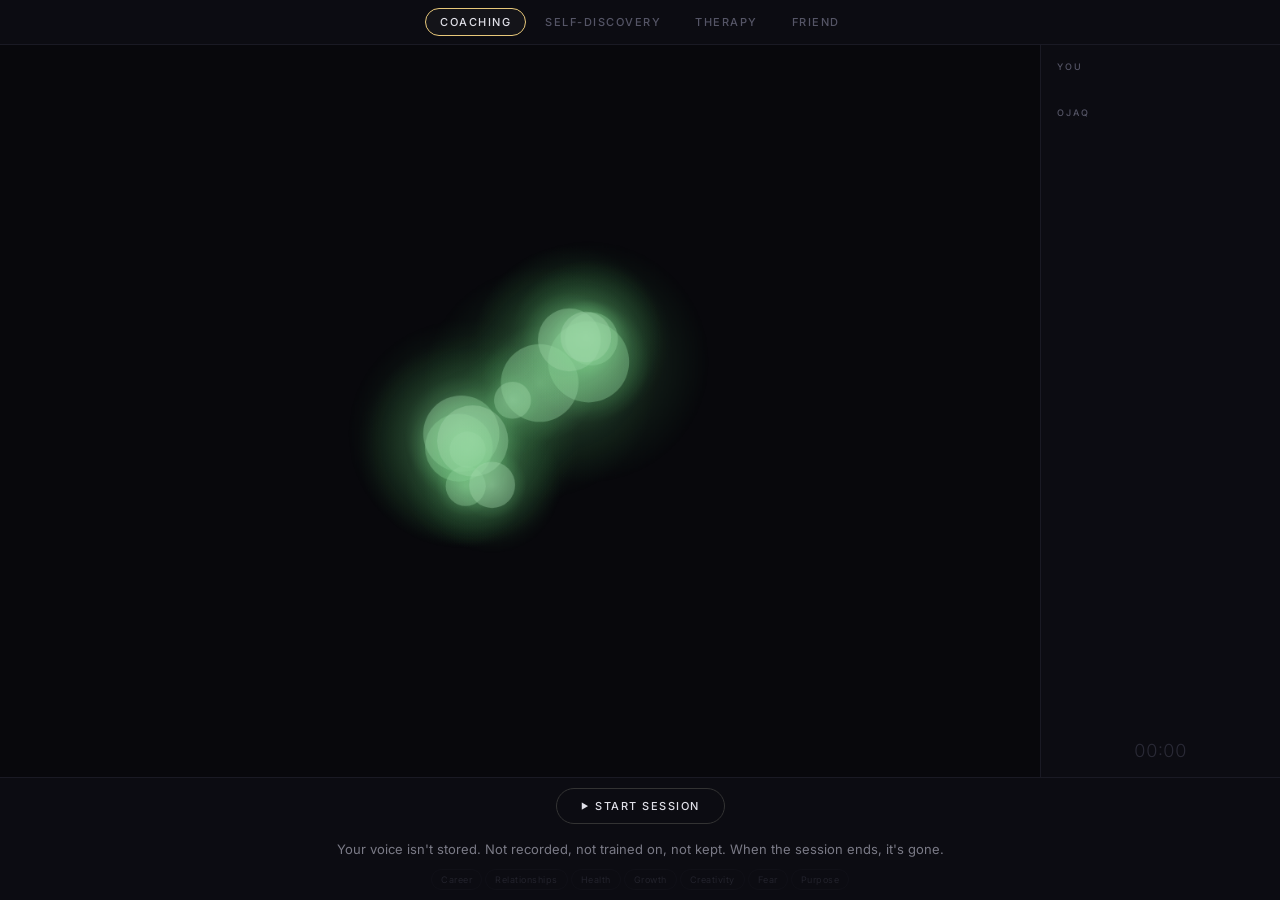
==== playground/index.html @ 4ed0b18f "Final launch fixes: clean UI, i18n, mobile orbs Fix 1: Remove clinical emotion labels (ALERT, INSIGH" ====
<!DOCTYPE html>
<html lang="en">
<head>
<meta charset="utf-8">
<meta name="viewport" content="width=device-width, initial-scale=1">
<title>Ojaq</title>
<link rel="stylesheet" href="style.css">
<link rel="icon" href="data:,">
</head>
<body>

<!-- ── framework tabs ── -->
<nav id="tabs" style="display:none"></nav>

<!-- ── main area ── -->
<main>
  <!-- ── avatar (full area) ── -->
  <div id="avatar-panel">
    <div id="avatar-wrap"><canvas id="avatar-canvas"></canvas></div>

    <!-- floating UI over avatar -->
    <div id="overlay">
      <div id="status-line">
        <span id="signal"></span>
      </div>
    </div>
  </div>

  <!-- ── sidebar ── -->
  <aside id="sidebar" style="display:none">
    <div id="transcripts">
      <div class="t-block">
        <div class="t-label">you</div>
        <div id="t-user" class="t-text"></div>
      </div>
      <div class="t-block">
        <div class="t-label">ojaq</div>
        <div id="t-model" class="t-text"></div>
      </div>
    </div>

    <!-- presence bars hidden for launch — orbs are the sole visualization
    <div id="presence-bars">
      <div class="bar" data-dim="energy"><span class="bar-label">energy</span><div class="bar-track"><div class="bar-fill"></div></div></div>
      <div class="bar" data-dim="confidence"><span class="bar-label">confidence</span><div class="bar-track"><div class="bar-fill"></div></div></div>
      <div class="bar" data-dim="resistance"><span class="bar-label">resistance</span><div class="bar-track"><div class="bar-fill"></div></div></div>
      <div class="bar" data-dim="engagement"><span class="bar-label">engagement</span><div class="bar-track"><div class="bar-fill"></div></div></div>
      <div class="bar" data-dim="congruence"><span class="bar-label">congruence</span><div class="bar-track"><div class="bar-fill"></div></div></div>
    </div>
    -->

    <div id="timer">00:00</div>
  </aside>
</main>

<!-- ── controls ── -->
<footer id="controls" style="display:none">
  <button id="btn"><span id="btn-icon">&#9654;</span> <span id="btn-text">Start Session</span></button>
  <p id="trust">Your voice isn't stored. Not recorded, not trained on, not kept. When the session ends, it's gone.</p>
  <div id="quick-cmds">
    <button data-cmd="[CMD:focus:career]">Career</button>
    <button data-cmd="[CMD:focus:relationships]">Relationships</button>
    <button data-cmd="[CMD:focus:health]">Health</button>
    <button data-cmd="[CMD:focus:growth]">Growth</button>
    <button data-cmd="[CMD:focus:creativity]">Creativity</button>
    <button data-cmd="[CMD:focus:fear]">Fear</button>
    <button data-cmd="[CMD:focus:purpose]">Purpose</button>
  </div>
</footer>

<!-- ── post-session reflection (hidden until session ends) ── -->
<div id="reflection" style="display:none">
  <div id="reflect-inner">
    <div id="reflect-duration"></div>
    <div id="reflect-signal"></div>
    <div id="reflect-waitlist">
      <p class="reflect-cta">Want to continue this?</p>
      <p class="reflect-sub">The mobile app is where Ojaq goes deeper. I'll email you when it's ready.</p>
      <input type="email" id="reflect-email" placeholder="your@email.com">
      <p id="reflect-wl-note"></p>
    </div>
    <div id="reflect-feedback">
      <input type="text" id="reflect-fb" placeholder="Anything you want me to know? (optional)">
    </div>
  </div>
</div>

<script type="module" src="app.js"></script>
</body>
</html>
---- playground/style.css ----
@import url('https://fonts.googleapis.com/css2?family=Inter:wght@300;400;500;600&display=swap');

* { margin: 0; padding: 0; box-sizing: border-box; }

:root {
  --bg: #08080c;
  --surface: #0c0c12;
  --border: #1a1a24;
  --text: #e0e0e8;
  --muted: #555566;
  --accent: #b8a0ff;
}

body {
  font-family: 'Inter', -apple-system, sans-serif;
  background: var(--bg);
  color: var(--text);
  height: 100vh;
  height: 100dvh;
  display: flex;
  flex-direction: column;
  overflow: hidden;
  -webkit-font-smoothing: antialiased;
  user-select: none;
  -webkit-user-select: none;
}

/* ── tabs ── */
nav#tabs {
  display: flex;
  justify-content: center;
  gap: 4px;
  padding: 8px 12px;
  background: var(--surface);
  border-bottom: 1px solid var(--border);
  overflow-x: auto;
  -webkit-overflow-scrolling: touch;
  scrollbar-width: none;
  flex-shrink: 0;
}
nav#tabs::-webkit-scrollbar { display: none; }

nav#tabs button {
  font-family: inherit;
  font-size: 11px;
  font-weight: 500;
  letter-spacing: 1.5px;
  text-transform: uppercase;
  padding: 6px 14px;
  border: 1px solid transparent;
  border-radius: 20px;
  background: none;
  color: var(--muted);
  cursor: pointer;
  transition: all 0.2s;
  white-space: nowrap;
  flex-shrink: 0;
}

nav#tabs button:hover { color: var(--text); }
nav#tabs button.active {
  color: var(--text);
  border-color: var(--border);
  background: rgba(255,255,255,0.03);
}

/* ── main layout ── */
main {
  flex: 1;
  display: flex;
  overflow: hidden;
  min-height: 0;
}

/* ── avatar panel ── */
#avatar-panel {
  flex: 1;
  position: relative;
  overflow: hidden;
}

#avatar-wrap {
  position: absolute;
  inset: 0;
  z-index: 0;
}

#avatar-canvas {
  display: block;
  width: 100% !important;
  height: 100% !important;
}

/* ── floating overlay at bottom of avatar ── */
#overlay {
  position: absolute;
  bottom: 16px;
  left: 0;
  right: 0;
  z-index: 1;
  display: flex;
  flex-direction: column;
  align-items: center;
  gap: 6px;
  pointer-events: none;
}

/* emotion badge removed — signal text is the sole overlay */

#signal {
  font-size: 11px;
  color: rgba(160, 160, 180, 0.6);
  font-style: italic;
  text-align: center;
  max-width: 360px;
  padding: 0 20px;
  line-height: 1.4;
  max-height: 32px;
  overflow: hidden;
  text-overflow: ellipsis;
  display: -webkit-box;
  -webkit-line-clamp: 2;
  -webkit-box-orient: vertical;
}

/* ── sidebar (desktop) ── */
#sidebar {
  width: 240px;
  border-left: 1px solid var(--border);
  background: var(--surface);
  padding: 16px;
  display: flex;
  flex-direction: column;
  gap: 20px;
  overflow-y: auto;
  flex-shrink: 0;
}

#transcripts { display: flex; flex-direction: column; gap: 14px; }

.t-label {
  font-size: 9px;
  font-weight: 500;
  letter-spacing: 2px;
  text-transform: uppercase;
  color: var(--muted);
  margin-bottom: 3px;
}
.t-text {
  font-size: 12px;
  line-height: 1.4;
  min-height: 18px;
  max-height: 54px;
  overflow: hidden;
  text-overflow: ellipsis;
  display: -webkit-box;
  -webkit-line-clamp: 3;
  -webkit-box-orient: vertical;
}
#t-user { color: #88aacc; }
#t-model { color: #666; font-style: italic; }

/* ── presence bars ── */
#presence-bars {
  display: flex;
  flex-direction: column;
  gap: 10px;
}

.bar { display: flex; flex-direction: column; gap: 3px; }

.bar-label {
  font-size: 8px;
  font-weight: 500;
  letter-spacing: 1.5px;
  text-transform: uppercase;
  color: var(--muted);
}

.bar-track {
  height: 3px;
  background: #111118;
  border-radius: 2px;
  overflow: hidden;
}

.bar-fill {
  height: 100%;
  width: 0%;
  border-radius: 2px;
  transition: width 0.8s cubic-bezier(0.4, 0, 0.2, 1), background 0.8s ease, box-shadow 0.8s ease;
}

#timer {
  font-size: 18px;
  font-weight: 300;
  color: #2a2a36;
  text-align: center;
  font-variant-numeric: tabular-nums;
  margin-top: auto;
}

/* ── controls ── */
#controls {
  display: flex;
  align-items: center;
  justify-content: center;
  gap: 8px;
  padding: 10px 12px;
  background: var(--surface);
  border-top: 1px solid var(--border);
  flex-wrap: wrap;
  flex-shrink: 0;
}

#btn {
  font-family: inherit;
  font-size: 11px;
  font-weight: 500;
  letter-spacing: 1.5px;
  text-transform: uppercase;
  padding: 10px 24px;
  border: 1px solid #333;
  border-radius: 40px;
  background: transparent;
  color: var(--text);
  cursor: pointer;
  transition: all 0.3s ease;
  display: flex;
  align-items: center;
  gap: 6px;
}
#btn:hover { border-color: var(--accent); color: var(--accent); }
#btn.stop { border-color: #d9534f55; color: #d9534f; }
#btn.stop:hover { border-color: #d9534f; background: #d9534f11; }
#btn:disabled { opacity: 0.3; }
#btn-icon { font-size: 8px; }

#trust {
  font-size: 13px;
  color: #7a7a86;
  text-align: center;
  margin: 8px 0 2px;
  line-height: 1.5;
  width: 100%;
}

#quick-cmds {
  display: flex;
  gap: 3px;
  flex-wrap: wrap;
  justify-content: center;
}

#quick-cmds button {
  font-family: inherit;
  font-size: 9px;
  letter-spacing: 0.5px;
  padding: 4px 9px;
  border: 1px solid var(--border);
  border-radius: 12px;
  background: none;
  color: var(--muted);
  cursor: pointer;
  transition: all 0.2s;
}

#quick-cmds button:hover { color: var(--text); border-color: var(--accent); }
#quick-cmds button:disabled { opacity: 0.3; cursor: default; }

/* ── post-session reflection ── */
#reflection {
  position: fixed;
  inset: 0;
  z-index: 50;
  display: flex;
  align-items: center;
  justify-content: center;
  background: rgba(8, 8, 12, 0.55);
  backdrop-filter: blur(4px);
  -webkit-backdrop-filter: blur(4px);
}

#reflect-inner {
  text-align: center;
  max-width: 380px;
  padding: 0 24px;
}

#reflect-duration {
  font-size: 32px;
  font-weight: 200;
  color: #555;
  margin-bottom: 20px;
  letter-spacing: 1px;
}

#reflect-signal {
  font-size: 15px;
  font-weight: 300;
  font-style: italic;
  color: rgba(200, 200, 210, 0.7);
  line-height: 1.6;
  margin-bottom: 40px;
}

.reflect-cta {
  font-size: 16px;
  font-weight: 400;
  color: var(--text);
  margin-bottom: 6px;
}

.reflect-sub {
  font-size: 13px;
  font-weight: 300;
  color: var(--muted);
  line-height: 1.5;
  margin-bottom: 16px;
}

#reflect-email {
  font-family: inherit;
  font-size: 14px;
  padding: 10px 16px;
  border-radius: 40px;
  border: 1px solid #2a2a36;
  background: rgba(12, 12, 20, 0.8);
  color: var(--text);
  width: 260px;
  outline: none;
  text-align: center;
}

#reflect-email:focus { border-color: var(--accent); }

#reflect-wl-note {
  font-size: 12px;
  color: var(--accent);
  min-height: 18px;
  margin-top: 8px;
}

#reflect-feedback {
  margin-top: 28px;
}

#reflect-fb {
  font-family: inherit;
  font-size: 12px;
  padding: 8px 14px;
  border-radius: 20px;
  border: 1px solid #1a1a24;
  background: rgba(12, 12, 20, 0.5);
  color: #666;
  width: 280px;
  outline: none;
  text-align: center;
  transition: border-color 0.2s, color 0.2s;
}

#reflect-fb:focus { border-color: #333; color: var(--text); }

/* ══════════════════════════════════════════════════════════════════════════
   MOBILE — the experience people will actually have
   ══════════════════════════════════════════════════════════════════════════ */
@media (max-width: 768px) {
  main { flex-direction: column; }

  /* Avatar fills the screen */
  #avatar-panel {
    flex: 1;
    min-height: 50vh;
  }

  /* Sidebar becomes a compact strip */
  #sidebar {
    width: 100%;
    border-left: none;
    border-top: 1px solid var(--border);
    flex-direction: row;
    gap: 12px;
    padding: 10px 12px;
    overflow-x: auto;
    overflow-y: hidden;
    flex-shrink: 0;
    max-height: 100px;
  }

  #transcripts {
    flex: 1;
    min-width: 0;
    gap: 8px;
  }

  #presence-bars {
    flex: 1;
    min-width: 120px;
    gap: 6px;
  }

  #timer { display: none; }

  .t-text {
    font-size: 11px;
    max-height: 36px;
    -webkit-line-clamp: 2;
  }

  /* Controls: big start button, scrollable topics */
  #controls {
    padding: 8px;
    gap: 6px;
  }

  #btn {
    padding: 12px 32px;
    font-size: 12px;
  }

  #quick-cmds {
    gap: 3px;
    overflow-x: auto;
    flex-wrap: nowrap;
    -webkit-overflow-scrolling: touch;
    scrollbar-width: none;
    padding-bottom: env(safe-area-inset-bottom, 0);
  }
  #quick-cmds::-webkit-scrollbar { display: none; }

  #quick-cmds button {
    flex-shrink: 0;
  }

  /* Signal text shorter on mobile */
  #signal { max-width: 280px; font-size: 10px; }

  /* Tabs scroll horizontally */
  nav#tabs { justify-content: flex-start; padding: 6px 8px; gap: 3px; }
  nav#tabs button { font-size: 10px; padding: 5px 12px; }
}

/* Extra small phones */
@media (max-width: 380px) {
  #sidebar { max-height: 80px; padding: 6px 8px; }
  #btn { padding: 10px 24px; }
  nav#tabs button { font-size: 9px; padding: 4px 10px; }
}
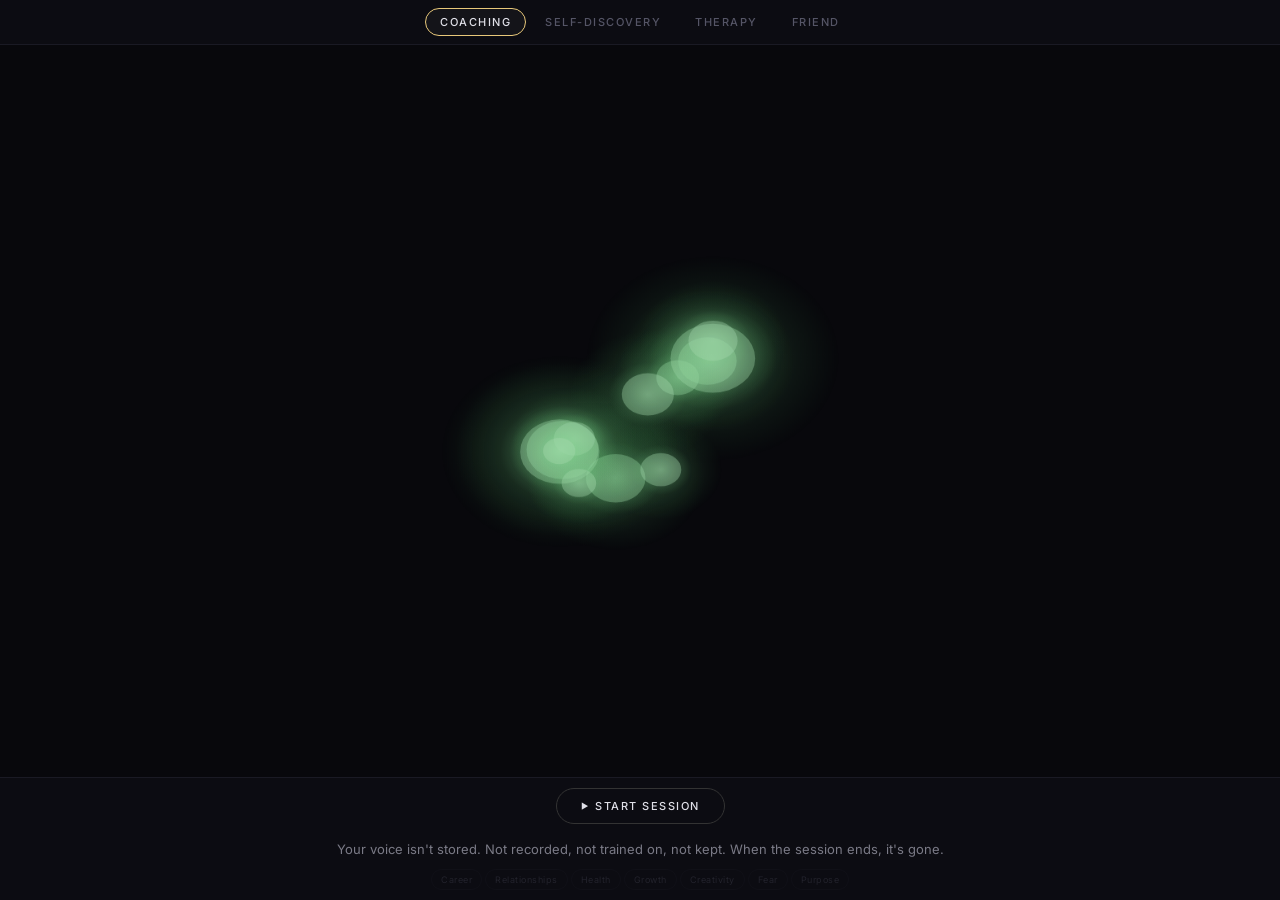
==== commit 1ffe6aec: "feat(pwa): wake lock + installable PWA for mobile - Icon generation at 5 sizes (golden ring on black" ====
--- a/playground/index.html
+++ b/playground/index.html
@@ -4,6 +4,13 @@
 <meta charset="utf-8">
 <meta name="viewport" content="width=device-width, initial-scale=1">
 <title>Ojaq</title>
+<!-- PWA -->
+<link rel="manifest" href="/playground/manifest.json">
+<meta name="theme-color" content="#08080c">
+<meta name="apple-mobile-web-app-capable" content="yes">
+<meta name="apple-mobile-web-app-status-bar-style" content="black-translucent">
+<meta name="apple-mobile-web-app-title" content="Ojaq">
+<link rel="apple-touch-icon" href="/playground/icons/192.png">
 <link rel="stylesheet" href="style.css">
 <link rel="icon" href="data:,">
 </head>
--- a/playground/style.css
+++ b/playground/style.css
@@ -123,20 +123,29 @@
   -webkit-box-orient: vertical;
 }
 
-/* ── sidebar (desktop) ── */
+/* ── sidebar → floating caption overlay (applies to mobile + desktop) ── */
 #sidebar {
-  width: 240px;
-  border-left: 1px solid var(--border);
-  background: var(--surface);
-  padding: 16px;
-  display: flex;
+  display: flex !important;
+  position: fixed;
+  bottom: 170px;                 /* desktop default — clears ~140px #controls bar with ~30px margin; mobile overrides in @media */
+  left: 0; right: 0;
+  padding: 0 24px;
+  background: transparent;
+  border: none;
+  max-height: none;
+  overflow: visible;
+  pointer-events: none;
+  z-index: 5;
   flex-direction: column;
-  gap: 20px;
-  overflow-y: auto;
-  flex-shrink: 0;
-}
-
-#transcripts { display: flex; flex-direction: column; gap: 14px; }
+  align-items: center;
+  gap: 0;
+}
+
+#transcripts { flex: initial; gap: 0; }
+#transcripts .t-block:first-child          { display: none; }   /* user's own words */
+#transcripts .t-block:last-child .t-label  { display: none; }   /* "ojaq" label */
+#sidebar #timer                            { display: none; }
+#sidebar #presence-bars                    { display: none; }
 
 .t-label {
   font-size: 9px;
@@ -157,8 +166,17 @@
   -webkit-line-clamp: 3;
   -webkit-box-orient: vertical;
 }
-#t-user { color: #88aacc; }
-#t-model { color: #666; font-style: italic; }
+#t-user { color: #88aacc; }   /* dead code — user block hidden, kept for safety */
+#t-model {
+  color: rgba(230, 230, 240, 0.85);
+  font-size: 15px;
+  font-weight: 300;
+  font-style: normal;
+  line-height: 1.5;
+  text-align: center;
+  max-width: 640px;
+  max-height: 4.5em;
+}
 
 /* ── presence bars ── */
 #presence-bars {
@@ -373,19 +391,9 @@
     min-height: 50vh;
   }
 
-  /* Sidebar becomes a compact strip */
-  #sidebar {
-    width: 100%;
-    border-left: none;
-    border-top: 1px solid var(--border);
-    flex-direction: row;
-    gap: 12px;
-    padding: 10px 12px;
-    overflow-x: auto;
-    overflow-y: hidden;
-    flex-shrink: 0;
-    max-height: 100px;
-  }
+  /* (Legacy "compact strip" sidebar rules removed — sidebar is now a
+     transparent caption overlay via global rules. The old border-top
+     here was rendering a stray hairline above the floating chrome.) */
 
   #transcripts {
     flex: 1;
@@ -438,6 +446,40 @@
   /* Tabs scroll horizontally */
   nav#tabs { justify-content: flex-start; padding: 6px 8px; gap: 3px; }
   nav#tabs button { font-size: 10px; padding: 5px 12px; }
+
+  /* ── Orb-first reshape: hide chrome, float minimal caption + start button ─── */
+  nav#tabs       { display: none !important; }
+  #quick-cmds    { display: none; }
+  #trust         { display: none; }
+
+  #avatar-panel  { min-height: 100dvh; }
+
+  #controls {
+    position: fixed;
+    bottom: calc(env(safe-area-inset-bottom, 0) + 24px);
+    left: 0; right: 0;
+    padding: 0;
+    background: transparent;
+    border: none;
+    pointer-events: none;
+    z-index: 10;
+  }
+  #controls #btn {
+    pointer-events: auto;
+    font-size: 12px;
+    letter-spacing: 2px;
+    padding: 14px 28px;
+    background: rgba(8, 8, 12, 0.6);
+    backdrop-filter: blur(8px);
+    -webkit-backdrop-filter: blur(8px);
+    border: 1px solid rgba(255, 255, 255, 0.15);
+  }
+
+  /* Signal text floats above the floating button */
+  #overlay       { bottom: calc(env(safe-area-inset-bottom, 0) + 88px); }
+
+  /* Sidebar caption overlay — mobile-specific bottom clears the floating start button */
+  #sidebar { bottom: calc(env(safe-area-inset-bottom, 0) + 156px); }
 }
 
 /* Extra small phones */
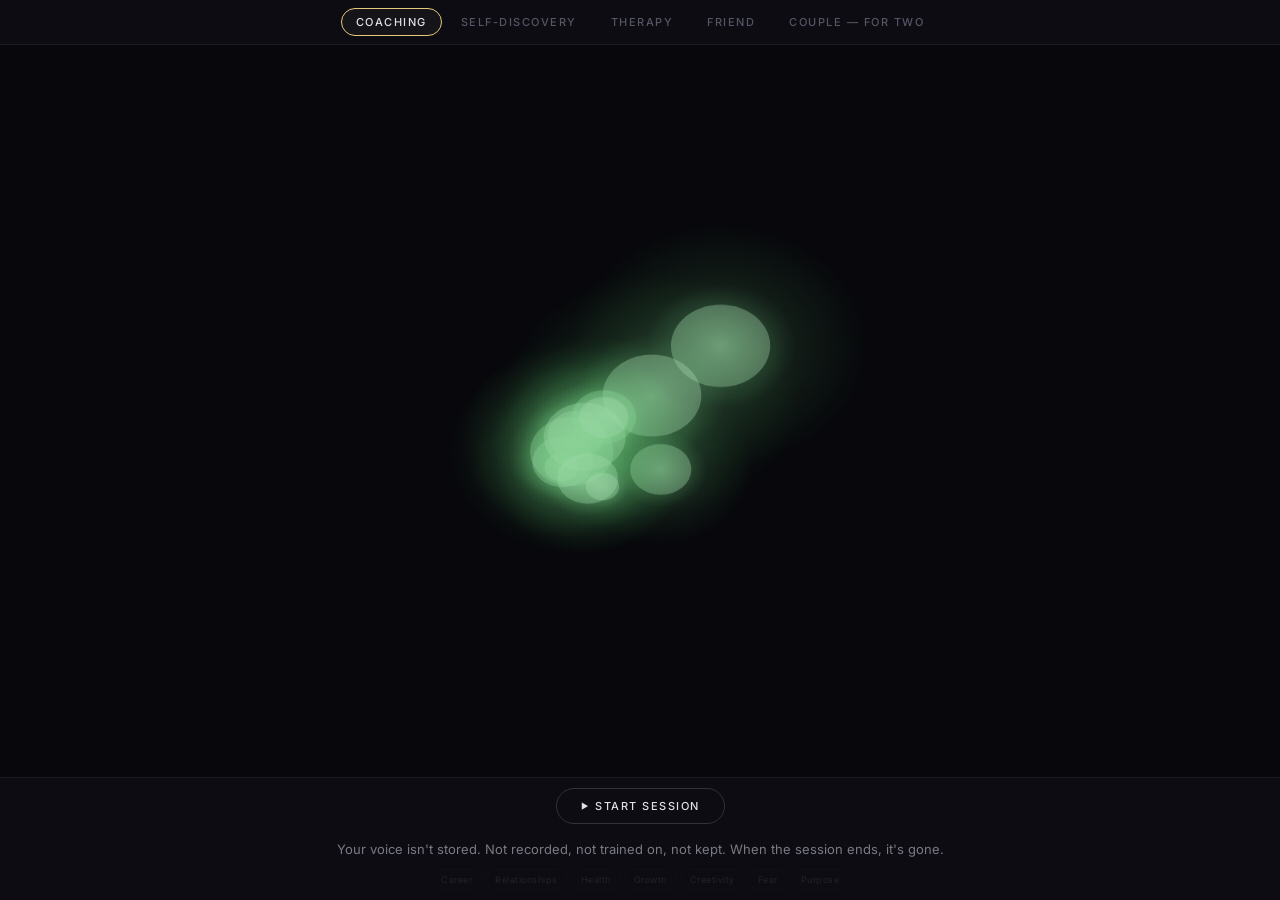
==== commit 6a0eda20: "feat(ui): Couple tab activates Sortformer pre-warm + cleanup on exit Couple framework now accessible" ====
--- a/playground/index.html
+++ b/playground/index.html
@@ -17,7 +17,7 @@
 <body>
 
 <!-- ── framework tabs ── -->
-<nav id="tabs" style="display:none"></nav>
+<nav id="tabs"></nav>
 
 <!-- ── main area ── -->
 <main>
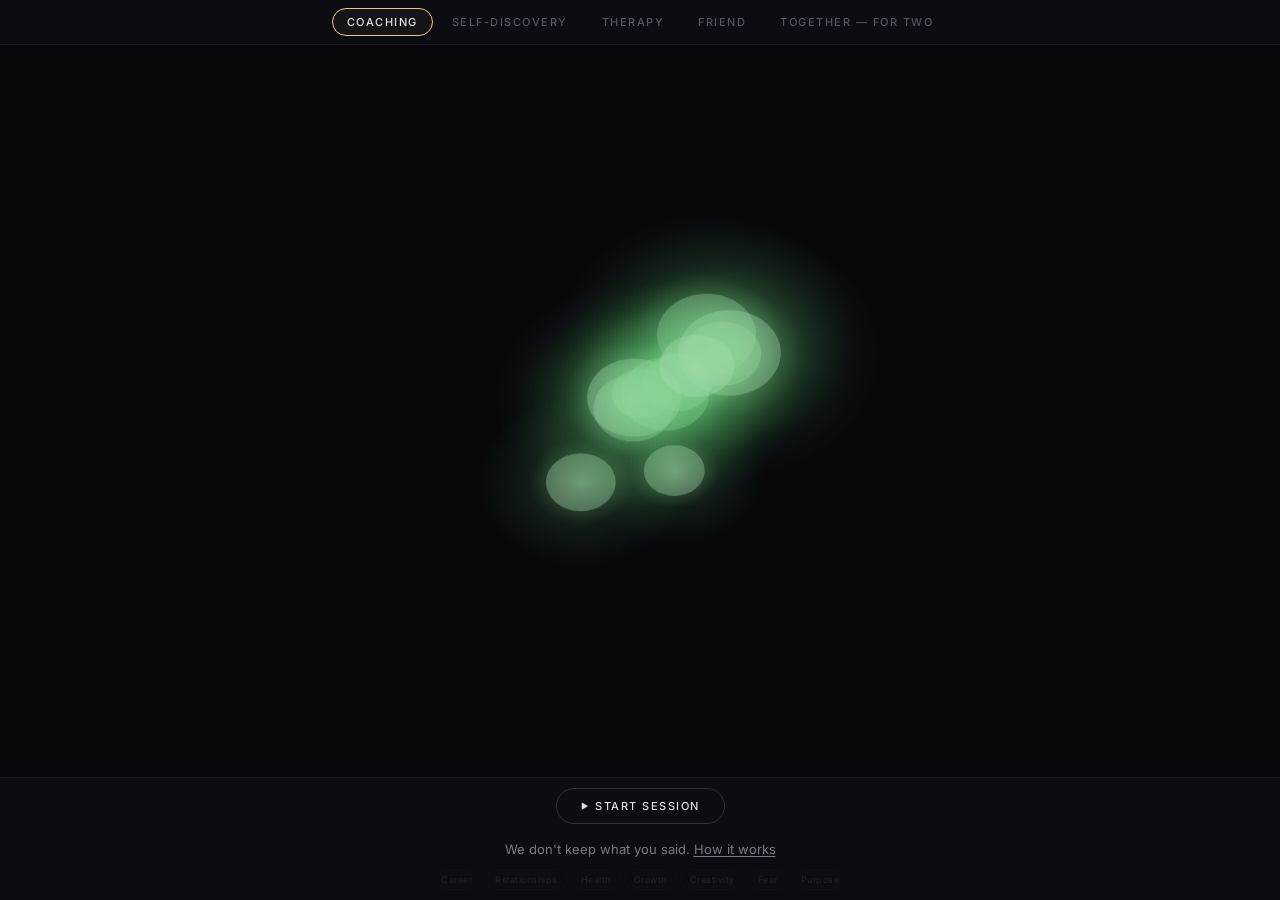
==== commit 6519bc22: "chore(playground): trust copy — link to /privacy Replaces the long four-clause trust sentence with a" ====
--- a/playground/index.html
+++ b/playground/index.html
@@ -63,7 +63,7 @@
 <!-- ── controls ── -->
 <footer id="controls" style="display:none">
   <button id="btn"><span id="btn-icon">&#9654;</span> <span id="btn-text">Start Session</span></button>
-  <p id="trust">Your voice isn't stored. Not recorded, not trained on, not kept. When the session ends, it's gone.</p>
+  <p id="trust">We don't keep what you said. <a href="/privacy">How it works</a></p>
   <div id="quick-cmds">
     <button data-cmd="[CMD:focus:career]">Career</button>
     <button data-cmd="[CMD:focus:relationships]">Relationships</button>
--- a/playground/style.css
+++ b/playground/style.css
@@ -262,6 +262,8 @@
   line-height: 1.5;
   width: 100%;
 }
+#trust a { color: inherit; text-decoration: underline; text-underline-offset: 2px; }
+#trust a:hover { color: var(--text); }
 
 #quick-cmds {
   display: flex;
@@ -443,12 +445,14 @@
   /* Signal text shorter on mobile */
   #signal { max-width: 280px; font-size: 10px; }
 
-  /* Tabs scroll horizontally */
-  nav#tabs { justify-content: flex-start; padding: 6px 8px; gap: 3px; }
+  /* Tabs — mobile shows only the two flagship frameworks (Coaching + Together) */
+  nav#tabs { justify-content: center; padding: 6px 8px; gap: 6px; }
   nav#tabs button { font-size: 10px; padding: 5px 12px; }
+  nav#tabs button:not([data-framework="coaching"]):not([data-framework="together"]) {
+    display: none;
+  }
 
   /* ── Orb-first reshape: hide chrome, float minimal caption + start button ─── */
-  nav#tabs       { display: none !important; }
   #quick-cmds    { display: none; }
   #trust         { display: none; }
 
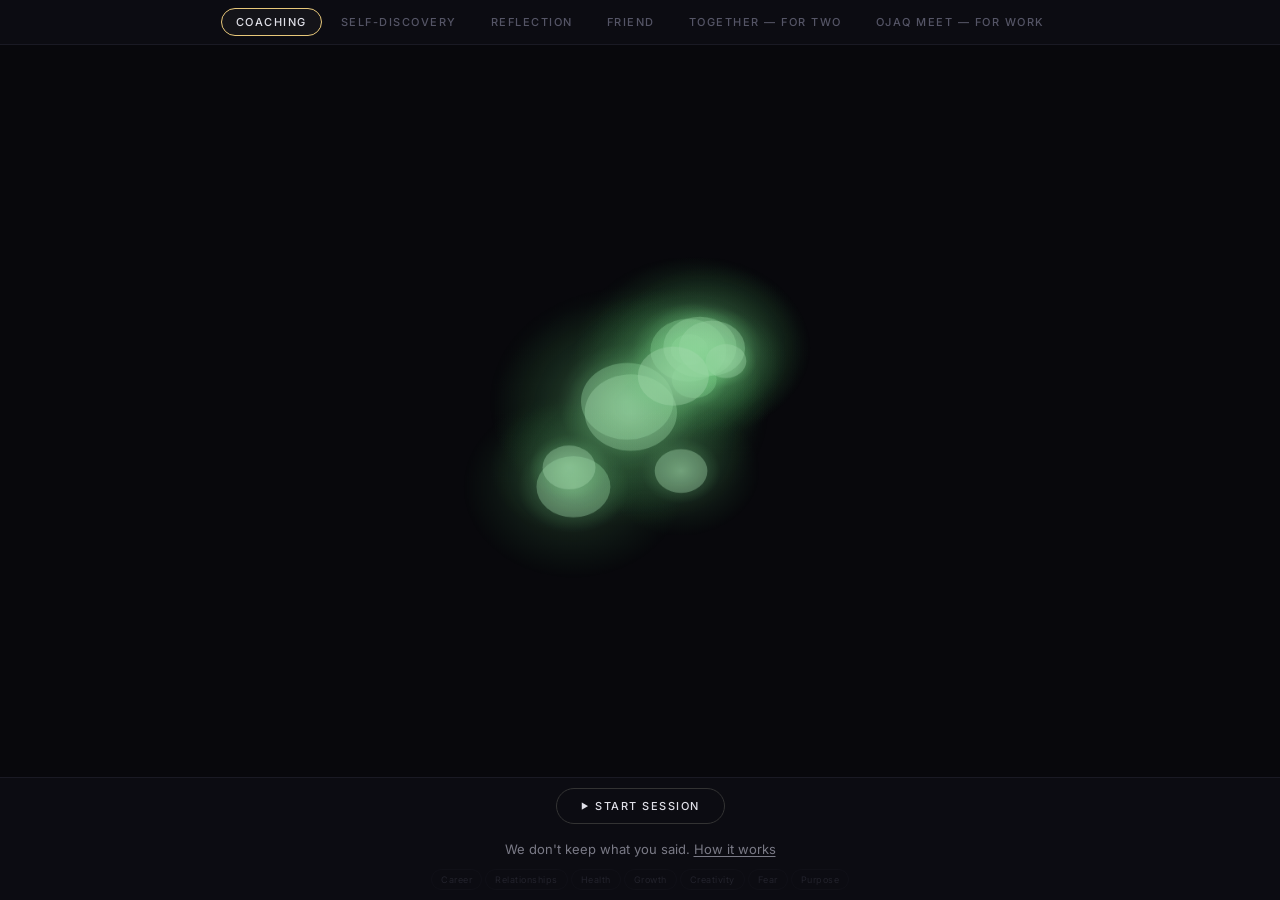
==== commit d15709f8: "fix(post-session): add submit CTAs, drop Turkish I18N - Waitlist and feedback blocks now have explic" ====
--- a/playground/index.html
+++ b/playground/index.html
@@ -83,11 +83,19 @@
     <div id="reflect-waitlist">
       <p class="reflect-cta">Want to continue this?</p>
       <p class="reflect-sub">The mobile app is where Ojaq goes deeper. I'll email you when it's ready.</p>
-      <input type="email" id="reflect-email" placeholder="your@email.com">
+      <div class="reflect-input-row">
+        <input type="email" id="reflect-email" placeholder="your@email.com">
+        <button type="button" id="reflect-email-submit" class="reflect-submit">Join</button>
+      </div>
       <p id="reflect-wl-note"></p>
     </div>
     <div id="reflect-feedback">
-      <input type="text" id="reflect-fb" placeholder="Anything you want me to know? (optional)">
+      <p class="reflect-cta">Anything you want me to know?</p>
+      <p class="reflect-sub">Optional.</p>
+      <div class="reflect-input-row">
+        <input type="text" id="reflect-fb" placeholder="What sticks with you?">
+        <button type="button" id="reflect-fb-submit" class="reflect-submit">Send</button>
+      </div>
     </div>
   </div>
 </div>
--- a/playground/style.css
+++ b/playground/style.css
@@ -354,6 +354,33 @@
 
 #reflect-email:focus { border-color: var(--accent); }
 
+.reflect-input-row {
+  display: flex;
+  gap: 8px;
+  justify-content: center;
+  align-items: center;
+  flex-wrap: wrap;
+  margin-top: 4px;
+}
+
+.reflect-submit {
+  font-family: inherit;
+  font-size: 12px;
+  font-weight: 500;
+  letter-spacing: 1px;
+  text-transform: uppercase;
+  padding: 10px 20px;
+  border-radius: 40px;
+  border: 1px solid #2a2a36;
+  background: rgba(12, 12, 20, 0.6);
+  color: var(--muted);
+  cursor: pointer;
+  transition: color 0.2s, border-color 0.2s;
+  flex-shrink: 0;
+}
+.reflect-submit:hover { color: var(--text); border-color: var(--accent); }
+.reflect-submit:disabled { opacity: 0.4; cursor: default; }
+
 #reflect-wl-note {
   font-size: 12px;
   color: var(--accent);
@@ -445,10 +472,10 @@
   /* Signal text shorter on mobile */
   #signal { max-width: 280px; font-size: 10px; }
 
-  /* Tabs — mobile shows only the two flagship frameworks (Coaching + Together) */
+  /* Tabs — mobile shows only the flagship frameworks (Coaching + Together + Meet) */
   nav#tabs { justify-content: center; padding: 6px 8px; gap: 6px; }
   nav#tabs button { font-size: 10px; padding: 5px 12px; }
-  nav#tabs button:not([data-framework="coaching"]):not([data-framework="together"]) {
+  nav#tabs button:not([data-framework="coaching"]):not([data-framework="together"]):not([data-framework="meet"]) {
     display: none;
   }
 
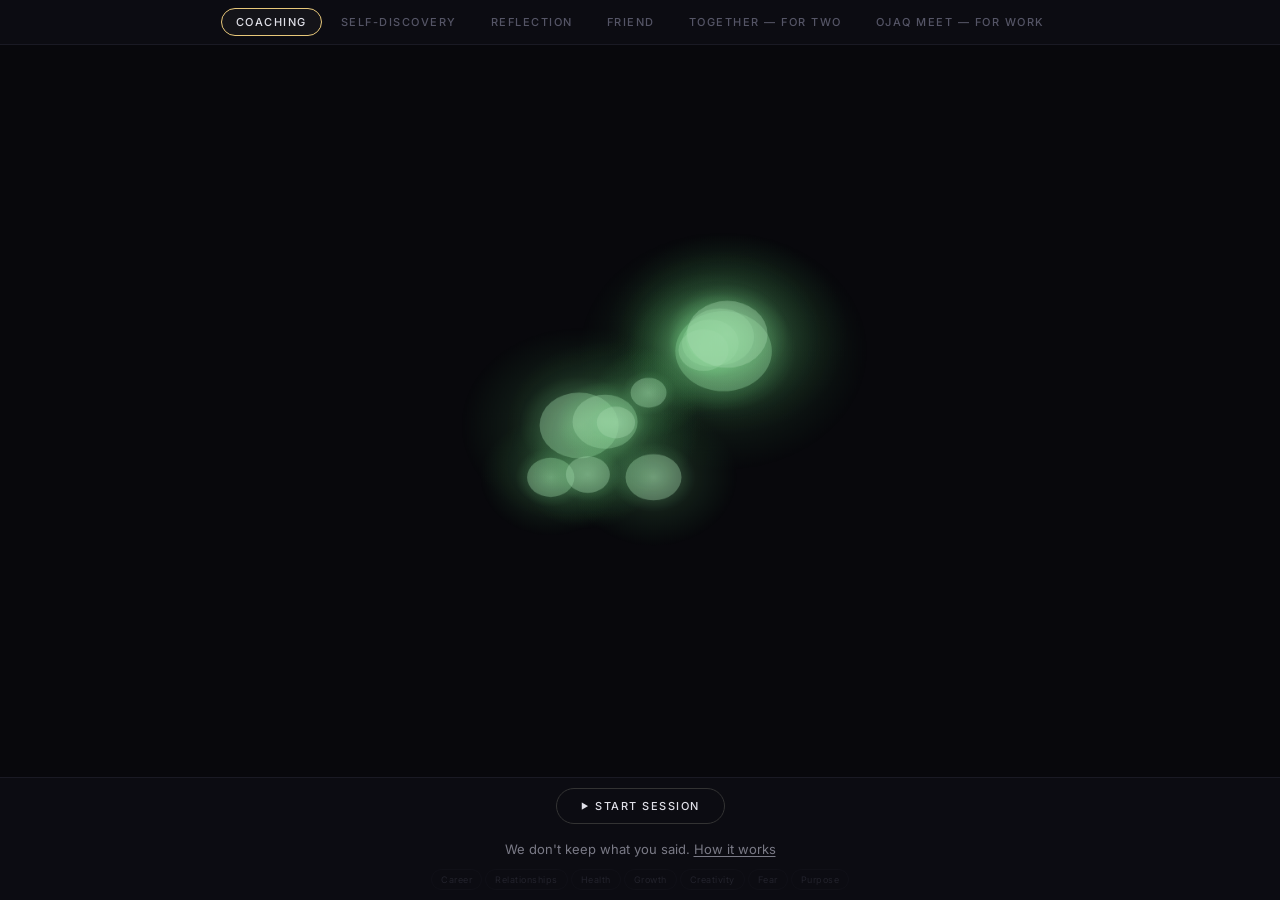
==== commit ef5bc8d8: "feat(post-session): add "Another session" button - Text-link style button at the bottom of the refle" ====
--- a/playground/index.html
+++ b/playground/index.html
@@ -97,6 +97,9 @@
         <button type="button" id="reflect-fb-submit" class="reflect-submit">Send</button>
       </div>
     </div>
+    <div id="reflect-more">
+      <button type="button" id="reflect-another">Another session</button>
+    </div>
   </div>
 </div>
 
--- a/playground/style.css
+++ b/playground/style.css
@@ -408,6 +408,27 @@
 
 #reflect-fb:focus { border-color: #333; color: var(--text); }
 
+#reflect-more {
+  margin-top: 36px;
+  text-align: center;
+}
+#reflect-another {
+  font-family: inherit;
+  font-size: 12px;
+  font-weight: 400;
+  letter-spacing: 1px;
+  text-transform: uppercase;
+  color: var(--muted);
+  background: none;
+  border: none;
+  cursor: pointer;
+  padding: 8px 12px;
+  text-decoration: underline;
+  text-underline-offset: 4px;
+  transition: color 0.2s;
+}
+#reflect-another:hover { color: var(--text); }
+
 /* ══════════════════════════════════════════════════════════════════════════
    MOBILE — the experience people will actually have
    ══════════════════════════════════════════════════════════════════════════ */
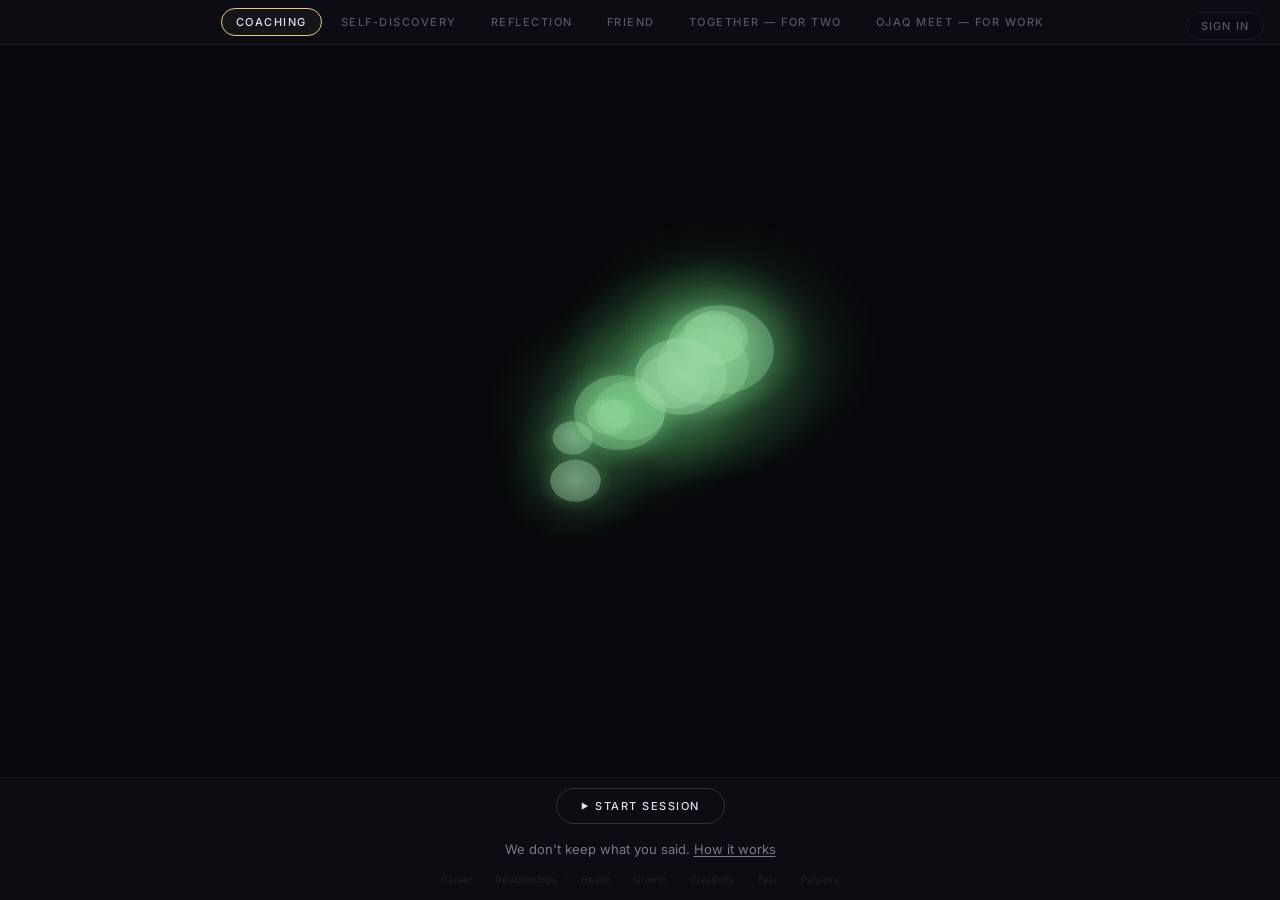
==== commit b3c65bf8: "feat(playground): login modal + account chip + auth-aware UI Frontend layer for Founding Members aut" ====
--- a/playground/index.html
+++ b/playground/index.html
@@ -15,6 +15,35 @@
 <link rel="icon" href="data:,">
 </head>
 <body>
+
+<!-- ── account chip (top-right, hidden during sessions) ── -->
+<div id="account-chip" class="hidden">
+  <button type="button" id="account-btn"><span id="account-label">Sign in</span></button>
+  <div id="account-menu">
+    <p id="account-menu-email"></p>
+    <p id="account-menu-credits"></p>
+    <button type="button" id="account-signout">Sign out</button>
+  </div>
+</div>
+
+<!-- ── login modal (hidden until "Sign in" clicked) ── -->
+<div id="login-modal" style="display:none">
+  <div id="login-inner">
+    <p id="login-title">Continue with Ojaq</p>
+    <p id="login-sub">We'll email you a link.</p>
+    <div id="login-form">
+      <div class="reflect-input-row">
+        <input type="email" id="login-email" placeholder="your@email.com">
+        <button type="button" id="login-submit" class="reflect-submit">Send link</button>
+      </div>
+      <p id="login-note"></p>
+    </div>
+    <div id="login-sent" style="display:none">
+      <p id="login-sent-msg">Check your email.</p>
+    </div>
+    <button type="button" id="login-close">Close</button>
+  </div>
+</div>
 
 <!-- ── framework tabs ── -->
 <nav id="tabs"></nav>
--- a/playground/style.css
+++ b/playground/style.css
@@ -429,6 +429,149 @@
 }
 #reflect-another:hover { color: var(--text); }
 
+/* ── account chip (top-right) ──────────────────────────────────────────── */
+#account-chip {
+  position: fixed;
+  top: 12px;
+  right: 16px;
+  z-index: 20;
+  font-family: inherit;
+}
+#account-chip.hidden { display: none; }
+#account-btn {
+  font-family: inherit;
+  font-size: 11px;
+  font-weight: 500;
+  letter-spacing: 1.2px;
+  text-transform: uppercase;
+  color: var(--muted);
+  background: rgba(12, 12, 20, 0.55);
+  border: 1px solid #1a1a24;
+  border-radius: 18px;
+  padding: 6px 14px;
+  cursor: pointer;
+  transition: color 0.2s, border-color 0.2s, background 0.2s;
+  backdrop-filter: blur(6px);
+  -webkit-backdrop-filter: blur(6px);
+}
+#account-btn:hover { color: var(--text); border-color: var(--accent); }
+#account-menu {
+  position: absolute;
+  top: calc(100% + 6px);
+  right: 0;
+  min-width: 220px;
+  background: rgba(12, 12, 20, 0.92);
+  border: 1px solid #1a1a24;
+  border-radius: 14px;
+  padding: 14px 16px;
+  display: none;
+  backdrop-filter: blur(8px);
+  -webkit-backdrop-filter: blur(8px);
+}
+#account-menu.open { display: block; }
+#account-menu-email {
+  font-size: 12px;
+  color: var(--text);
+  margin: 0 0 4px;
+  word-break: break-all;
+  text-align: left;
+}
+#account-menu-credits {
+  font-size: 11px;
+  color: var(--muted);
+  margin: 0 0 14px;
+  text-align: left;
+}
+#account-signout {
+  font-family: inherit;
+  font-size: 11px;
+  letter-spacing: 1px;
+  text-transform: uppercase;
+  color: var(--muted);
+  background: none;
+  border: none;
+  cursor: pointer;
+  padding: 0;
+  text-decoration: underline;
+  text-underline-offset: 3px;
+}
+#account-signout:hover { color: var(--text); }
+
+/* ── login modal ────────────────────────────────────────────────────────── */
+#login-modal {
+  position: fixed;
+  inset: 0;
+  z-index: 60;
+  display: flex;
+  align-items: center;
+  justify-content: center;
+  background: rgba(8, 8, 12, 0.55);
+  backdrop-filter: blur(4px);
+  -webkit-backdrop-filter: blur(4px);
+}
+#login-inner {
+  text-align: center;
+  max-width: 380px;
+  padding: 0 24px;
+}
+#login-title {
+  font-size: 18px;
+  font-weight: 300;
+  color: var(--text);
+  margin: 0 0 6px;
+  letter-spacing: 0.5px;
+}
+#login-sub {
+  font-size: 13px;
+  font-weight: 300;
+  color: var(--muted);
+  margin: 0 0 22px;
+  line-height: 1.5;
+}
+#login-email {
+  font-family: inherit;
+  font-size: 14px;
+  padding: 10px 16px;
+  border-radius: 40px;
+  border: 1px solid #2a2a36;
+  background: rgba(12, 12, 20, 0.8);
+  color: var(--text);
+  width: 240px;
+  outline: none;
+  text-align: center;
+}
+#login-email:focus { border-color: var(--accent); }
+#login-note {
+  font-size: 12px;
+  color: var(--accent);
+  min-height: 18px;
+  margin-top: 10px;
+}
+#login-sent-msg {
+  font-size: 14px;
+  font-weight: 300;
+  color: rgba(200, 200, 210, 0.7);
+  margin: 0;
+  line-height: 1.6;
+}
+#login-close {
+  font-family: inherit;
+  font-size: 11px;
+  font-weight: 400;
+  letter-spacing: 1px;
+  text-transform: uppercase;
+  color: var(--muted);
+  background: none;
+  border: none;
+  cursor: pointer;
+  padding: 8px 12px;
+  margin-top: 28px;
+  text-decoration: underline;
+  text-underline-offset: 3px;
+  transition: color 0.2s;
+}
+#login-close:hover { color: var(--text); }
+
 /* ══════════════════════════════════════════════════════════════════════════
    MOBILE — the experience people will actually have
    ══════════════════════════════════════════════════════════════════════════ */
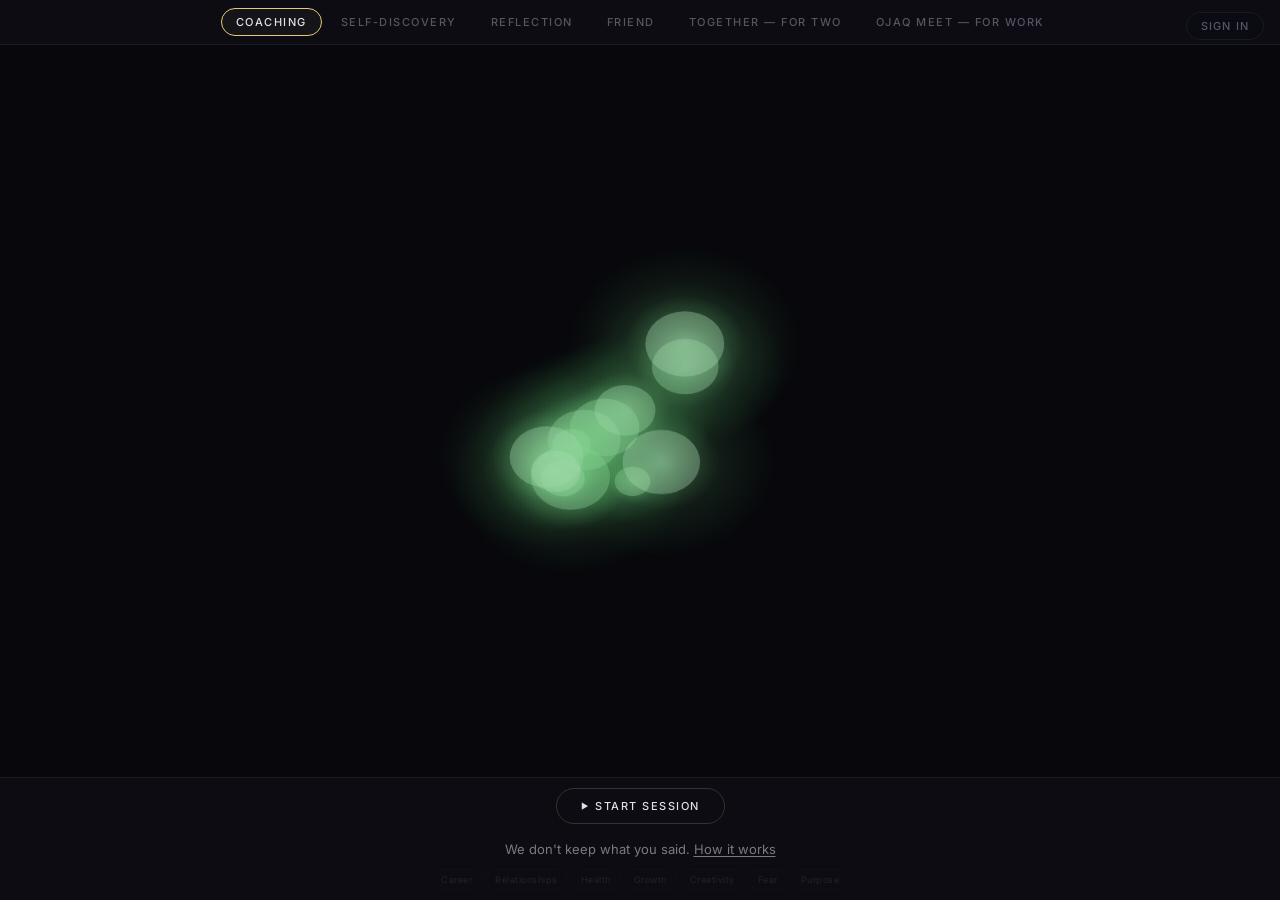
==== commit 595fb523: "feat(playground): paywall on rate-limit + credit deduct on session start Backend: /session/start now" ====
--- a/playground/index.html
+++ b/playground/index.html
@@ -23,6 +23,35 @@
     <p id="account-menu-email"></p>
     <p id="account-menu-credits"></p>
     <button type="button" id="account-signout">Sign out</button>
+  </div>
+</div>
+
+<!-- ── paywall modal (hidden until rate-limit / no-credits) ── -->
+<div id="paywall-modal" style="display:none">
+  <div id="paywall-inner">
+    <p id="paywall-title">Continue with Ojaq</p>
+    <p id="paywall-sub">Choose a pack.</p>
+    <div id="paywall-packages">
+      <button type="button" class="paywall-pkg" data-package="starter">
+        <span class="pkg-name">Starter</span>
+        <span class="pkg-price">$29</span>
+        <span class="pkg-desc">10 sessions</span>
+      </button>
+      <button type="button" class="paywall-pkg" data-package="ritual">
+        <span class="pkg-name">Ritual</span>
+        <span class="pkg-price">$79</span>
+        <span class="pkg-desc">30 sessions</span>
+      </button>
+      <button type="button" class="paywall-pkg" data-package="evergreen">
+        <span class="pkg-name">Evergreen</span>
+        <span class="pkg-price">$199 / year</span>
+        <span class="pkg-desc">Unlimited sessions</span>
+      </button>
+    </div>
+    <p id="paywall-login-cta" style="display:none">
+      Already have credits? <button type="button" id="paywall-login-link">Sign in</button>
+    </p>
+    <button type="button" id="paywall-close">Close</button>
   </div>
 </div>
 
--- a/playground/style.css
+++ b/playground/style.css
@@ -572,6 +572,127 @@
 }
 #login-close:hover { color: var(--text); }
 
+/* ── paywall modal ──────────────────────────────────────────────────────── */
+#paywall-modal {
+  position: fixed;
+  inset: 0;
+  z-index: 60;
+  display: flex;
+  align-items: center;
+  justify-content: center;
+  background: rgba(8, 8, 12, 0.6);
+  backdrop-filter: blur(6px);
+  -webkit-backdrop-filter: blur(6px);
+  padding: 24px;
+}
+#paywall-inner {
+  text-align: center;
+  max-width: 720px;
+  width: 100%;
+}
+#paywall-title {
+  font-size: 20px;
+  font-weight: 300;
+  color: var(--text);
+  margin: 0 0 6px;
+  letter-spacing: 0.5px;
+}
+#paywall-sub {
+  font-size: 13px;
+  font-weight: 300;
+  color: var(--muted);
+  margin: 0 0 28px;
+}
+#paywall-packages {
+  display: flex;
+  gap: 14px;
+  justify-content: center;
+  flex-wrap: wrap;
+  margin-bottom: 28px;
+}
+.paywall-pkg {
+  font-family: inherit;
+  flex: 1 1 200px;
+  max-width: 220px;
+  background: rgba(12, 12, 20, 0.7);
+  border: 1px solid #2a2a36;
+  border-radius: 14px;
+  padding: 22px 18px;
+  cursor: pointer;
+  display: flex;
+  flex-direction: column;
+  align-items: center;
+  gap: 6px;
+  transition: border-color 0.2s, color 0.2s, background 0.2s;
+  color: var(--text);
+}
+.paywall-pkg:hover {
+  border-color: var(--accent);
+  background: rgba(20, 18, 30, 0.85);
+}
+.paywall-pkg:disabled {
+  opacity: 0.4;
+  cursor: default;
+}
+.paywall-pkg .pkg-name {
+  font-size: 11px;
+  font-weight: 500;
+  letter-spacing: 1.5px;
+  text-transform: uppercase;
+  color: var(--muted);
+}
+.paywall-pkg .pkg-price {
+  font-size: 22px;
+  font-weight: 300;
+  color: var(--text);
+  letter-spacing: 0.5px;
+}
+.paywall-pkg .pkg-desc {
+  font-size: 12px;
+  font-weight: 300;
+  color: var(--muted);
+  line-height: 1.4;
+}
+#paywall-login-cta {
+  font-size: 12px;
+  color: var(--muted);
+  margin: 0 0 20px;
+}
+#paywall-login-link {
+  font-family: inherit;
+  font-size: 12px;
+  color: var(--text);
+  background: none;
+  border: none;
+  cursor: pointer;
+  padding: 0;
+  text-decoration: underline;
+  text-underline-offset: 2px;
+}
+#paywall-login-link:hover { color: var(--accent); }
+#paywall-close {
+  font-family: inherit;
+  font-size: 11px;
+  font-weight: 400;
+  letter-spacing: 1px;
+  text-transform: uppercase;
+  color: var(--muted);
+  background: none;
+  border: none;
+  cursor: pointer;
+  padding: 8px 12px;
+  text-decoration: underline;
+  text-underline-offset: 3px;
+  transition: color 0.2s;
+}
+#paywall-close:hover { color: var(--text); }
+
+/* Mobile: stack packages vertically */
+@media (max-width: 600px) {
+  #paywall-packages { flex-direction: column; align-items: stretch; }
+  .paywall-pkg { max-width: none; }
+}
+
 /* ══════════════════════════════════════════════════════════════════════════
    MOBILE — the experience people will actually have
    ══════════════════════════════════════════════════════════════════════════ */
